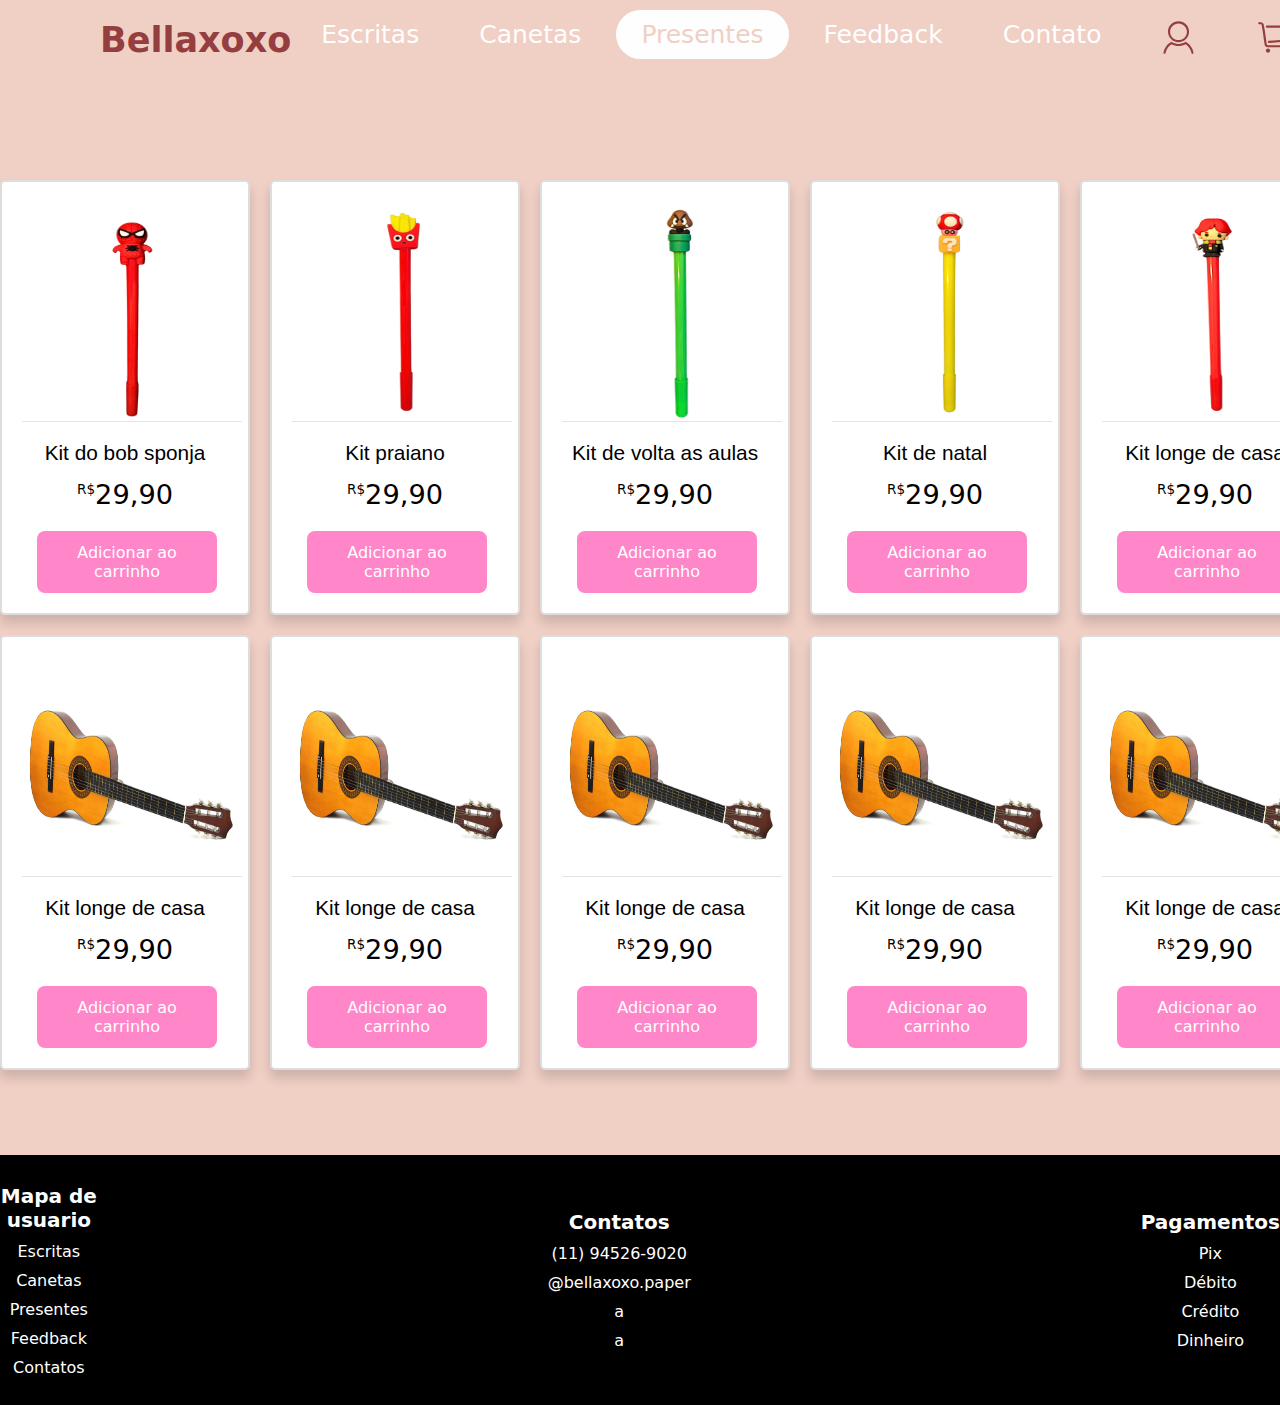
==== presentes.html @ 95631a99 "teste" ====
<!DOCTYPE html>
<html lang="pt-BR">
<head>
    <meta charset="UTF-8">
    <meta name="viewport" content="width=device-width, initial-scale=1.0">
    <title>Produtos</title>
    <link rel="stylesheet" href="presente.css">
</head>
<body>
    <header>
            
        <div class="logo" ><a href="index.html">Bellaxoxo</a></div>
        <div class='pens'>
            <div class='line'></div>
            <div class='line'></div>
            <div class='line'></div>
        </div>
        <nav class='nav_bar'>
            <ul>
                <li>
                    <a href="">Escritas</a>
                </li>
                <li>
                    <a href="">Canetas</a>
                </li>
                <li>
                    <a href="" class="active">Presentes</a>
                </li>
                <li>
                    <a href="">Feedback</a>
                </li>
                <li>
                    <a href="">Contato</a>
                </li>
                <li>
                    <a href=""><img class="perfil" src="image/user-126.svg" alt=""></a>
                </li>
                <li>
                    <a href=""><img class="cart" src="image/cart.svg" alt=""></a>
                </li>
            </ul>
    
        </nav>
    </header>

<main>
    <div class="product-container">
        <div class="product">
            <img class="product-image" src="image/canetas/caneta1.jpeg" alt="Produto 1">
            <h2>Kit do bob sponja</h2>
            <span class="tudo_preco"><span class="a-price-symbol">R$</span><span class="a-price-whole">29<span class="a-price-decimal">,</span></span><span class="a-price-fraction">90</span></span>
            <div class="add-to-cart">Adicionar ao carrinho</div>
        </div>

        <div class="product">
            <img src="image/canetas/caneta2.jpeg" alt="Produto 2">
            <h2>Kit praiano</h2>
            <span class="tudo_preco"><span class="a-price-symbol">R$</span><span class="a-price-whole">29<span class="a-price-decimal">,</span></span><span class="a-price-fraction">90</span></span>
            <div class="add-to-cart">Adicionar ao carrinho</div>
        </div>

        <div class="product">
            <div class="product-image">
            <img src="image/canetas/caneta3.jpeg" alt="Produto 3"></div>
            <h2>Kit de volta as aulas</h2>
            <span class="tudo_preco"><span class="a-price-symbol">R$</span><span class="a-price-whole">29<span class="a-price-decimal">,</span></span><span class="a-price-fraction">90</span></span>
            <div class="add-to-cart">Adicionar ao carrinho</div>
        </div>

        <div class="product">
            <img src="image/canetas/caneta4.jpeg" alt="Produto 4">
            <h2>Kit de natal</h2>
            <span class="tudo_preco"><span class="a-price-symbol">R$</span><span class="a-price-whole">29<span class="a-price-decimal">,</span></span><span class="a-price-fraction">90</span></span>
            <div class="add-to-cart">Adicionar ao carrinho</div>
        </div>

        <div class="product">
            <img src="image/canetas/caneta5.jpeg" alt="Produto 5">
            <h2>Kit longe de casa</h2>
            <span class="tudo_preco"><span class="a-price-symbol">R$</span><span class="a-price-whole">29<span class="a-price-decimal">,</span></span><span class="a-price-fraction">90</span></span>
            <div class="add-to-cart">Adicionar ao carrinho</div>
        </div>
        

        <!-- Adicione mais produtos conforme necessário -->

        <div class="product">
            <img src="image/guitarrinha.jpg" alt="Produto 5">
            <h2>Kit longe de casa</h2>
            <span class="tudo_preco"><span class="a-price-symbol">R$</span><span class="a-price-whole">29<span class="a-price-decimal">,</span></span><span class="a-price-fraction">90</span></span>
            <div class="add-to-cart">Adicionar ao carrinho</div>
        </div>
        
        <div class="product">
            <img src="image/guitarrinha.jpg" alt="Produto 5">
            <h2>Kit longe de casa</h2>
            <span class="tudo_preco"><span class="a-price-symbol">R$</span><span class="a-price-whole">29<span class="a-price-decimal">,</span></span><span class="a-price-fraction">90</span></span>
            <div class="add-to-cart">Adicionar ao carrinho</div>
        </div>

        <div class="product">
            <img src="image/guitarrinha.jpg" alt="Produto 5">
            <h2>Kit longe de casa</h2>
            <span class="tudo_preco"><span class="a-price-symbol">R$</span><span class="a-price-whole">29<span class="a-price-decimal">,</span></span><span class="a-price-fraction">90</span></span>
            <div class="add-to-cart">Adicionar ao carrinho</div>
        </div>

        <div class="product">
            <img src="image/guitarrinha.jpg" alt="Produto 5">
            <h2>Kit longe de casa</h2>
            <span class="tudo_preco"><span class="a-price-symbol">R$</span><span class="a-price-whole">29<span class="a-price-decimal">,</span></span><span class="a-price-fraction">90</span></span>
            <div class="add-to-cart">Adicionar ao carrinho</div>
        </div>

        <div class="product">
            <img src="image/guitarrinha.jpg" alt="Produto 5">
            <h2>Kit longe de casa</h2>
            <span class="tudo_preco"><span class="a-price-symbol">R$</span><span class="a-price-whole">29<span class="a-price-decimal">,</span></span><span class="a-price-fraction">90</span></span>
            <div class="add-to-cart">Adicionar ao carrinho</div>
        </div>
    </div>
</main>

    <footer>
        <ul>
            <h5>Mapa de usuario</h5>
            <li>Escritas</li>
            <li>Canetas</li>
            <li>Presentes</li>
            <li>Feedback</li>
            <li>Contatos</li>
        </ul>
        <ul class="lista2">
            <h5>Contatos</h5>
            <li>(11) 94526-9020</li>
            <li>@bellaxoxo.paper</li>
            <li>a</li>
            <li>a</li>
        </ul>
        <ul class="lista2">
            <h5>Pagamentos</h5>
            <li>Pix</li>
            <li>Débito</li>
            <li>Crédito</li>
            <li>Dinheiro</li>
        </ul>
    </footer>

</body>
</html>
---- presente.css ----
* {
    margin: 0;
    padding: 0;
    list-style: none;
    text-decoration: none;
    box-sizing: border-box;
    font-family: Inter, system-ui, Avenir, Helvetica, Arial, sans-serif;
}

body {

    background-color: #F0CFC5;
}

@font-face {
    src: url("https://www.axis-praxis.org/fonts/webfonts/MetaVariableDemo-Set.woff2")
      format("woff2");
    font-family: "Meta";
    font-style: normal;
    font-weight: normal;
  }

header {
    text-align: center;
    margin-bottom: 20px;
}

main{
    position: relative;
    top: 40px;
    height: 1055px;
}

.perfil{
    height: 35px;
}

.cart{
    height: 35px;
}

header{
    width: 100%;
    height: 80px;
    background-color: #F0CFC5;
    display: flex;
    align-items: center;
    justify-content: space-between;
    padding: 0 100px;
}

.logo a{
    font-size: 35px;
    font-weight: bold;
    color: #943E3F;
    
}

.pens{
    display: none;
}

.nav_bar ul{
    display: flex;
}

.nav_bar ul li a {
    display: block;
    color: #fefefe;
    font-size: 25px;
    padding: 10px 25px;
    border-radius: 50px;
    transition: 0.2s;
    margin: 0 5px;
    
}
.nav_bar ul li a:hover{
    color: #F0CFC5;
    background-color: #fefefe;
}

.nav_bar ul li a.active{
    color: #F0CFC5;
    background-color: #fefefe;
}



.product-container {
    padding-top: 40px;
    display: grid;
    grid-template-columns: repeat(5, 1fr); /* 5 colunas */
    gap: 20px; /* Mais espaçamento entre os produtos */
    justify-items: center;
    max-width: 1350px; /* Aumentando a largura máxima */
    margin: 0 auto;
}

.product {
    background-color: white;
    border: 2px solid #ddd;
    border-radius: 5px;
    padding: 20px;
    width: 250px; /* Produtos maiores para mais destaque */
    text-align: center;
    box-shadow: 0 8px 12px rgba(0, 0, 0, 0.15); /* Sombra mais intensa para destaque */
    transition: transform 0.3s ease; /* Animação ao passar o mouse */
}

.product:hover {
    transform: scale(1.05);
}

.product img {
    width: 220px;
    height: 220px;
    margin-bottom: 15px;
    border-bottom: #e4e4e4 0.1px solid;
}

.product h2 {
    font-size: 1.3em;
    font-weight: 300;
    color: #000000;
    margin-bottom: 10px;
    font-family: 'Trebuchet MS', 'Lucida Sans Unicode', 'Lucida Grande', 'Lucida Sans', Arial, sans-serif;
}
.product h2:hover{
    color: #FF97B7;
}


.a-price-symbol{
    position: relative;
    top: -10px;
    font-size: .5em;
}
.tudo_preco {
    position: relative;
    top: 4px;
    font-size: 1.7em;
    font-weight: bold;
    color: #000000;
    margin: 10px 0;
    font-weight: 500;
}

.add-to-cart {
    background-color: #FF86C8; 
    color: white;
    padding: 12px;
    border-radius: 8px;
    cursor: pointer;
    font-size: 1em;
    margin-top: 25px;
    margin-left: 15px;
    width: 180px;
    transition: background-color 0.3s ease, transform 0.2s ease;
}

.add-to-cart:hover {
    background-color: #FE5FA0;
    transform: translateY(-2px); /* Efeito de "elevação" ao passar o mouse */
}



footer{
    display: flex;
    flex-direction: row;
    justify-content: center;
    align-items: center;
    gap: 450px;
    height: 250px;
    background-color: black;
    color: white;
    width: 100%;
}
footer h5{
    font-size: 20px;
    text-align: center;
}
footer ul li{
    padding-top: 10px;
    text-align: center;
}
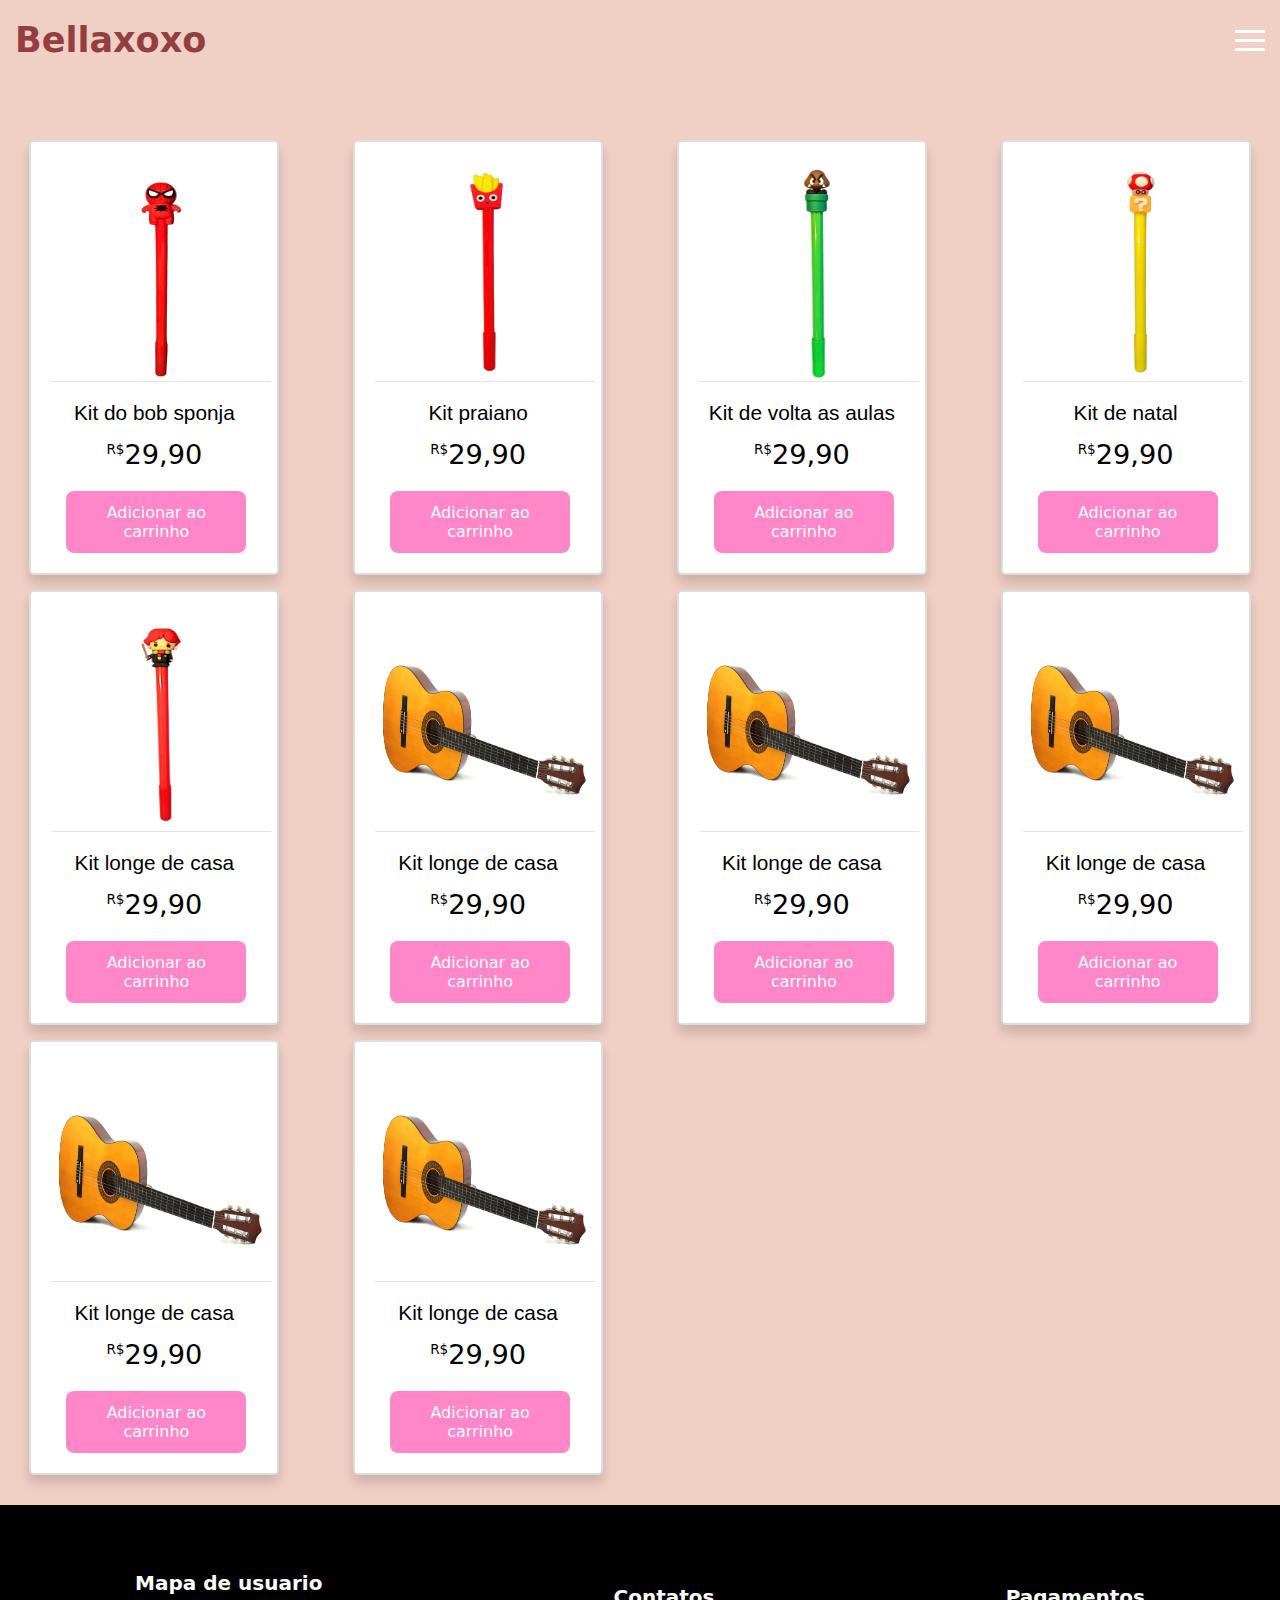
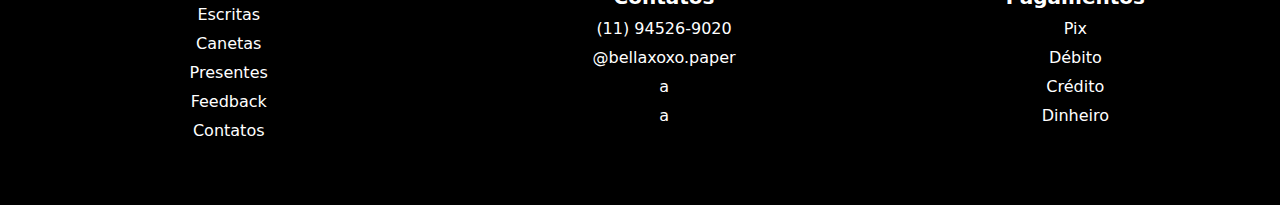
==== commit a324be67: "ajuste" ====
--- a/presentes.html
+++ b/presentes.html
@@ -146,5 +146,13 @@
         </ul>
     </footer>
 
+    <script>
+        pens = document.querySelector(".pens");
+        pens.onclick = function(){
+            navBar = document.querySelector(".nav_bar")
+            navBar.classList.toggle("active")
+        }
+    </script>
+    
 </body>
 </html>
--- a/presente.css
+++ b/presente.css
@@ -26,9 +26,8 @@
 }
 
 main{
-    position: relative;
-    top: 40px;
-    height: 1055px;
+    height: auto;
+    flex-grow: 1;
 }
 
 .perfil{
@@ -89,11 +88,9 @@
 .product-container {
     padding-top: 40px;
     display: grid;
-    grid-template-columns: repeat(5, 1fr); /* 5 colunas */
-    gap: 20px; /* Mais espaçamento entre os produtos */
+    grid-template-columns: repeat(5, 1fr); 
+    gap: 20px; 
     justify-items: center;
-    max-width: 1350px; /* Aumentando a largura máxima */
-    margin: 0 auto;
 }
 
 .product {
@@ -101,10 +98,10 @@
     border: 2px solid #ddd;
     border-radius: 5px;
     padding: 20px;
-    width: 250px; /* Produtos maiores para mais destaque */
+    width: 250px;
     text-align: center;
-    box-shadow: 0 8px 12px rgba(0, 0, 0, 0.15); /* Sombra mais intensa para destaque */
-    transition: transform 0.3s ease; /* Animação ao passar o mouse */
+    box-shadow: 0 8px 12px rgba(0, 0, 0, 0.15); 
+    transition: transform 0.3s ease;
 }
 
 .product:hover {
@@ -124,6 +121,7 @@
     color: #000000;
     margin-bottom: 10px;
     font-family: 'Trebuchet MS', 'Lucida Sans Unicode', 'Lucida Grande', 'Lucida Sans', Arial, sans-serif;
+    cursor: default;
 }
 .product h2:hover{
     color: #FF97B7;
@@ -134,6 +132,7 @@
     position: relative;
     top: -10px;
     font-size: .5em;
+    cursor: default;
 }
 .tudo_preco {
     position: relative;
@@ -143,6 +142,7 @@
     color: #000000;
     margin: 10px 0;
     font-weight: 500;
+    cursor: default;
 }
 
 .add-to-cart {
@@ -160,7 +160,7 @@
 
 .add-to-cart:hover {
     background-color: #FE5FA0;
-    transform: translateY(-2px); /* Efeito de "elevação" ao passar o mouse */
+    transform: translateY(-2px); 
 }
 
 
@@ -168,19 +168,174 @@
 footer{
     display: flex;
     flex-direction: row;
-    justify-content: center;
+    justify-content: space-around;
     align-items: center;
-    gap: 450px;
-    height: 250px;
+    height: 300px;
     background-color: black;
     color: white;
-    width: 100%;
+    margin-top: 30px;
 }
 footer h5{
     font-size: 20px;
     text-align: center;
+    cursor: default;
 }
 footer ul li{
     padding-top: 10px;
     text-align: center;
+    cursor: default;
+}
+
+
+@media only screen and (max-width: 1320px){
+    header{
+        padding: 0 15px;
+    }
+    .pens{
+        display: block;
+        cursor: pointer;
+    }
+    .pens .line{
+        width: 30px;
+        height: 3px;
+        background-color: #fefefe;
+        margin: 6px 0;
+    }
+    .nav_bar{
+        height: 0;
+        position: absolute;
+        top: 80px;
+        left: 0;
+        right: 0;
+        width: 100vw;
+        background: #F0CFC5;
+        transition: 0.2s;
+        overflow: hidden;
+    }
+    .nav_bar.active{
+        height: 500px;
+    }
+    .nav_bar ul{
+        display: block;
+        width: fit-content;
+        margin: 80px auto 0 auto;
+        text-align: center;
+        transition: 0.5s;
+        opacity: 0;
+    }
+    .nav_bar.active ul{
+        opacity: 1;
+    }
+    .nav_bar ul li a {
+        margin-bottom: 5px;
+    }
+  .product-container{
+    grid-template-columns: repeat(4, 1fr);
+        gap: 15px;
+  }
+}
+
+@media only screen and (max-width: 1100px){
+    .product-container {
+        grid-template-columns: repeat(3, 1fr);
+        gap: 15px;
+    }
+      .pens{
+        display: block;
+        cursor: pointer;
+    }
+    .pens .line{
+        width: 30px;
+        height: 3px;
+        background-color: #fefefe;
+        margin: 6px 0;
+    }
+    .nav_bar{
+        height: 0;
+        position: absolute;
+        top: 80px;
+        left: 0;
+        right: 0;
+        width: 100vw;
+        background: #F0CFC5;
+        transition: 0.2s;
+        overflow: hidden;
+    }
+    .nav_bar.active{
+        height: 500px;
+    }
+    .nav_bar ul{
+        display: block;
+        width: fit-content;
+        margin: 80px auto 0 auto;
+        text-align: center;
+        transition: 0.5s;
+        opacity: 0;
+    }
+    .nav_bar.active ul{
+        opacity: 1;
+    }
+    .nav_bar ul li a {
+        margin-bottom: 5px;
+    }
+
+}
+
+@media only screen and (max-width: 900px){
+    .product-container {
+        grid-template-columns: repeat(2, 1fr);
+        gap: 15px;
+    }
+
+    .pens{
+        display: block;
+        cursor: pointer;
+    }
+    .pens .line{
+        width: 30px;
+        height: 3px;
+        background-color: #fefefe;
+        margin: 6px 0;
+    }
+    .nav_bar{
+        height: 0;
+        position: absolute;
+        top: 80px;
+        left: 0;
+        right: 0;
+        width: 100vw;
+        background: #F0CFC5;
+        transition: 0.2s;
+        overflow: hidden;
+    }
+    .nav_bar.active{
+        height: 500px;
+    }
+    .nav_bar ul{
+        display: block;
+        width: fit-content;
+        margin: 80px auto 0 auto;
+        text-align: center;
+        transition: 0.5s;
+        opacity: 0;
+    }
+    .nav_bar.active ul{
+        opacity: 1;
+    }
+    .nav_bar ul li a {
+        margin-bottom: 5px;
+    }
+    .product{
+        width: 185px;
+    }
+    .add-to-cart{
+        font-size: 0.8em;
+        width: 150px;
+        margin-left: -3px;
+    }
+    .product img{
+        width: 150px;
+    }
+
+
 }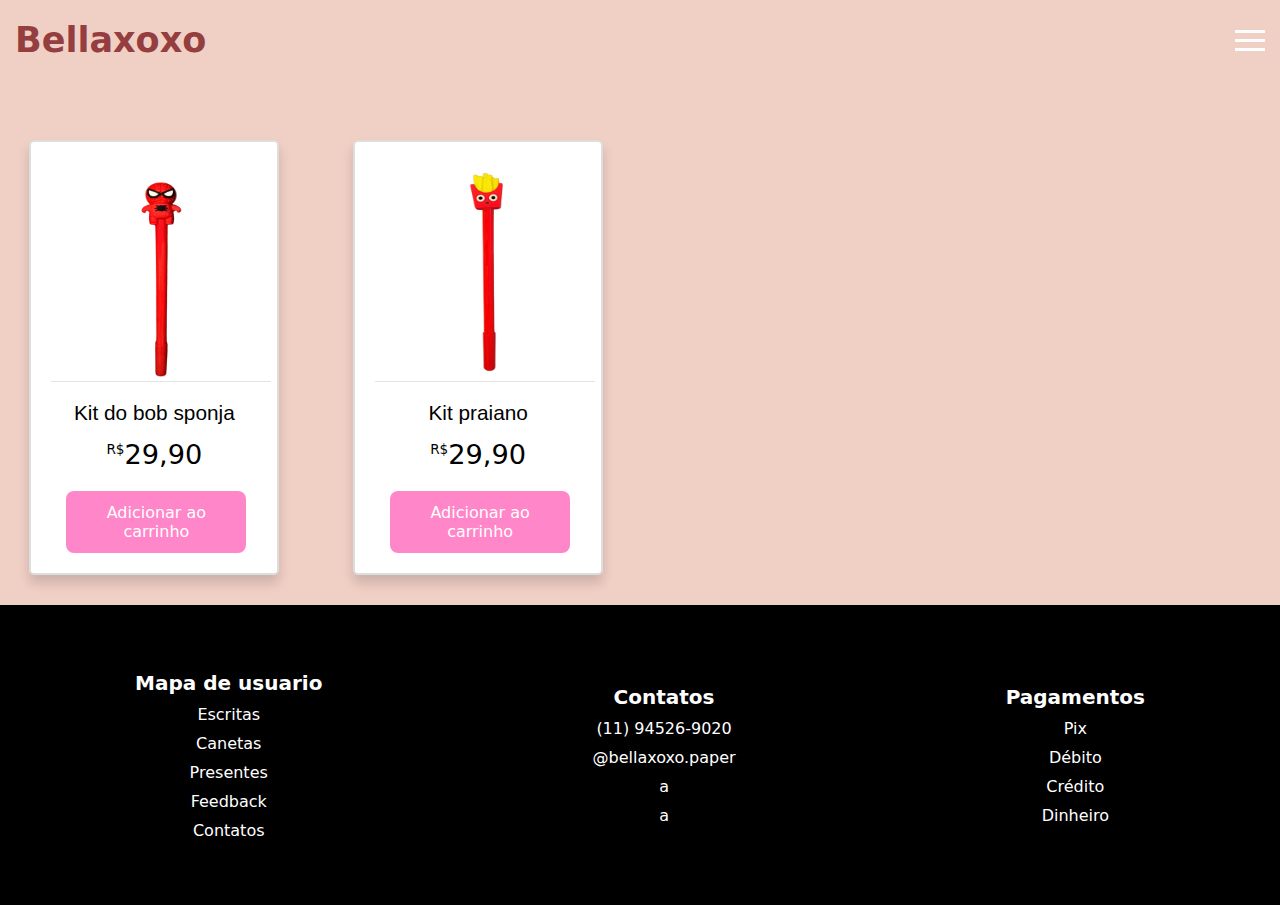
==== commit ac163b0f: "shop" ====
--- a/presentes.html
+++ b/presentes.html
@@ -5,6 +5,7 @@
     <meta name="viewport" content="width=device-width, initial-scale=1.0">
     <title>Produtos</title>
     <link rel="stylesheet" href="presente.css">
+    <script src="presente.js"></script>
 </head>
 <body>
     <header>
@@ -36,90 +37,33 @@
                     <a href=""><img class="perfil" src="image/user-126.svg" alt=""></a>
                 </li>
                 <li>
-                    <a href=""><img class="cart" src="image/cart.svg" alt=""></a>
+                    <a href="shop.html"><img class="cart" src="image/cart.svg" alt=""></a>
                 </li>
             </ul>
     
         </nav>
     </header>
 
-<main>
-    <div class="product-container">
-        <div class="product">
-            <img class="product-image" src="image/canetas/caneta1.jpeg" alt="Produto 1">
-            <h2>Kit do bob sponja</h2>
-            <span class="tudo_preco"><span class="a-price-symbol">R$</span><span class="a-price-whole">29<span class="a-price-decimal">,</span></span><span class="a-price-fraction">90</span></span>
-            <div class="add-to-cart">Adicionar ao carrinho</div>
+    <main>
+        <div class="product-container">
+            <div class="product" data-id="1">
+                <img class="product-image" src="image/canetas/caneta1.jpeg" alt="Produto 1">
+                <h2>Kit do bob sponja</h2>
+                <span class="tudo_preco"><span class="a-price-symbol">R$</span><span class="a-price-whole">29<span class="a-price-decimal">,</span></span><span class="a-price-fraction">90</span></span>
+                <div class="add-to-cart">Adicionar ao carrinho</div>
+            </div>
+    
+            <div class="product" data-id="2">
+                <img src="image/canetas/caneta2.jpeg" alt="Produto 2">
+                <h2>Kit praiano</h2>
+                <span class="tudo_preco"><span class="a-price-symbol">R$</span><span class="a-price-whole">29<span class="a-price-decimal">,</span></span><span class="a-price-fraction">90</span></span>
+                <div class="add-to-cart">Adicionar ao carrinho</div>
+            </div>
+    
+            <!-- Outras opções de produtos -->
         </div>
-
-        <div class="product">
-            <img src="image/canetas/caneta2.jpeg" alt="Produto 2">
-            <h2>Kit praiano</h2>
-            <span class="tudo_preco"><span class="a-price-symbol">R$</span><span class="a-price-whole">29<span class="a-price-decimal">,</span></span><span class="a-price-fraction">90</span></span>
-            <div class="add-to-cart">Adicionar ao carrinho</div>
-        </div>
-
-        <div class="product">
-            <div class="product-image">
-            <img src="image/canetas/caneta3.jpeg" alt="Produto 3"></div>
-            <h2>Kit de volta as aulas</h2>
-            <span class="tudo_preco"><span class="a-price-symbol">R$</span><span class="a-price-whole">29<span class="a-price-decimal">,</span></span><span class="a-price-fraction">90</span></span>
-            <div class="add-to-cart">Adicionar ao carrinho</div>
-        </div>
-
-        <div class="product">
-            <img src="image/canetas/caneta4.jpeg" alt="Produto 4">
-            <h2>Kit de natal</h2>
-            <span class="tudo_preco"><span class="a-price-symbol">R$</span><span class="a-price-whole">29<span class="a-price-decimal">,</span></span><span class="a-price-fraction">90</span></span>
-            <div class="add-to-cart">Adicionar ao carrinho</div>
-        </div>
-
-        <div class="product">
-            <img src="image/canetas/caneta5.jpeg" alt="Produto 5">
-            <h2>Kit longe de casa</h2>
-            <span class="tudo_preco"><span class="a-price-symbol">R$</span><span class="a-price-whole">29<span class="a-price-decimal">,</span></span><span class="a-price-fraction">90</span></span>
-            <div class="add-to-cart">Adicionar ao carrinho</div>
-        </div>
-        
-
-        <!-- Adicione mais produtos conforme necessário -->
-
-        <div class="product">
-            <img src="image/guitarrinha.jpg" alt="Produto 5">
-            <h2>Kit longe de casa</h2>
-            <span class="tudo_preco"><span class="a-price-symbol">R$</span><span class="a-price-whole">29<span class="a-price-decimal">,</span></span><span class="a-price-fraction">90</span></span>
-            <div class="add-to-cart">Adicionar ao carrinho</div>
-        </div>
-        
-        <div class="product">
-            <img src="image/guitarrinha.jpg" alt="Produto 5">
-            <h2>Kit longe de casa</h2>
-            <span class="tudo_preco"><span class="a-price-symbol">R$</span><span class="a-price-whole">29<span class="a-price-decimal">,</span></span><span class="a-price-fraction">90</span></span>
-            <div class="add-to-cart">Adicionar ao carrinho</div>
-        </div>
-
-        <div class="product">
-            <img src="image/guitarrinha.jpg" alt="Produto 5">
-            <h2>Kit longe de casa</h2>
-            <span class="tudo_preco"><span class="a-price-symbol">R$</span><span class="a-price-whole">29<span class="a-price-decimal">,</span></span><span class="a-price-fraction">90</span></span>
-            <div class="add-to-cart">Adicionar ao carrinho</div>
-        </div>
-
-        <div class="product">
-            <img src="image/guitarrinha.jpg" alt="Produto 5">
-            <h2>Kit longe de casa</h2>
-            <span class="tudo_preco"><span class="a-price-symbol">R$</span><span class="a-price-whole">29<span class="a-price-decimal">,</span></span><span class="a-price-fraction">90</span></span>
-            <div class="add-to-cart">Adicionar ao carrinho</div>
-        </div>
-
-        <div class="product">
-            <img src="image/guitarrinha.jpg" alt="Produto 5">
-            <h2>Kit longe de casa</h2>
-            <span class="tudo_preco"><span class="a-price-symbol">R$</span><span class="a-price-whole">29<span class="a-price-decimal">,</span></span><span class="a-price-fraction">90</span></span>
-            <div class="add-to-cart">Adicionar ao carrinho</div>
-        </div>
-    </div>
-</main>
+    </main>
+    
 
     <footer>
         <ul>
@@ -147,12 +91,47 @@
     </footer>
 
     <script>
-        pens = document.querySelector(".pens");
+
+    pens = document.querySelector(".pens");
         pens.onclick = function(){
             navBar = document.querySelector(".nav_bar")
             navBar.classList.toggle("active")
         }
+
+        document.addEventListener("DOMContentLoaded", function () {
+            // Função para adicionar o produto ao carrinho
+            const addToCartButtons = document.querySelectorAll('.add-to-cart');
+            addToCartButtons.forEach(button => {
+                button.addEventListener('click', function () {
+                    const productElement = this.closest('.product');
+                    const productId = productElement.getAttribute('data-id');
+                    const productName = productElement.querySelector('h2').textContent;
+                    const productPrice = parseFloat(productElement.querySelector('.a-price-whole').textContent.replace(',', '.') + '.' + productElement.querySelector('.a-price-fraction').textContent);
+                    const productImage = productElement.querySelector('.product-image').src;
+
+                    // Recupera o carrinho do localStorage
+                    let cart = JSON.parse(localStorage.getItem('cart')) || [];
+
+                    // Verifica se o produto já existe no carrinho
+                    const existingItem = cart.find(item => item.id === productId);
+                    if (existingItem) {
+                        existingItem.quantity++;
+                    } else {
+                        cart.push({
+                            id: productId,
+                            name: productName,
+                            price: productPrice,
+                            image: productImage,
+                            quantity: 1
+                        });
+                    }
+
+                    // Armazena novamente o carrinho no localStorage
+                    localStorage.setItem('cart', JSON.stringify(cart));
+                });
+            });
+        });
     </script>
-    
+
 </body>
 </html>
--- a/presente.css
+++ b/presente.css
@@ -133,6 +133,7 @@
     top: -10px;
     font-size: .5em;
     cursor: default;
+    z-index: 0;
 }
 .tudo_preco {
     position: relative;
@@ -143,6 +144,7 @@
     margin: 10px 0;
     font-weight: 500;
     cursor: default;
+    z-index: 0;
 }
 
 .add-to-cart {
@@ -263,6 +265,7 @@
     }
     .nav_bar.active{
         height: 500px;
+        z-index: 1;
     }
     .nav_bar ul{
         display: block;
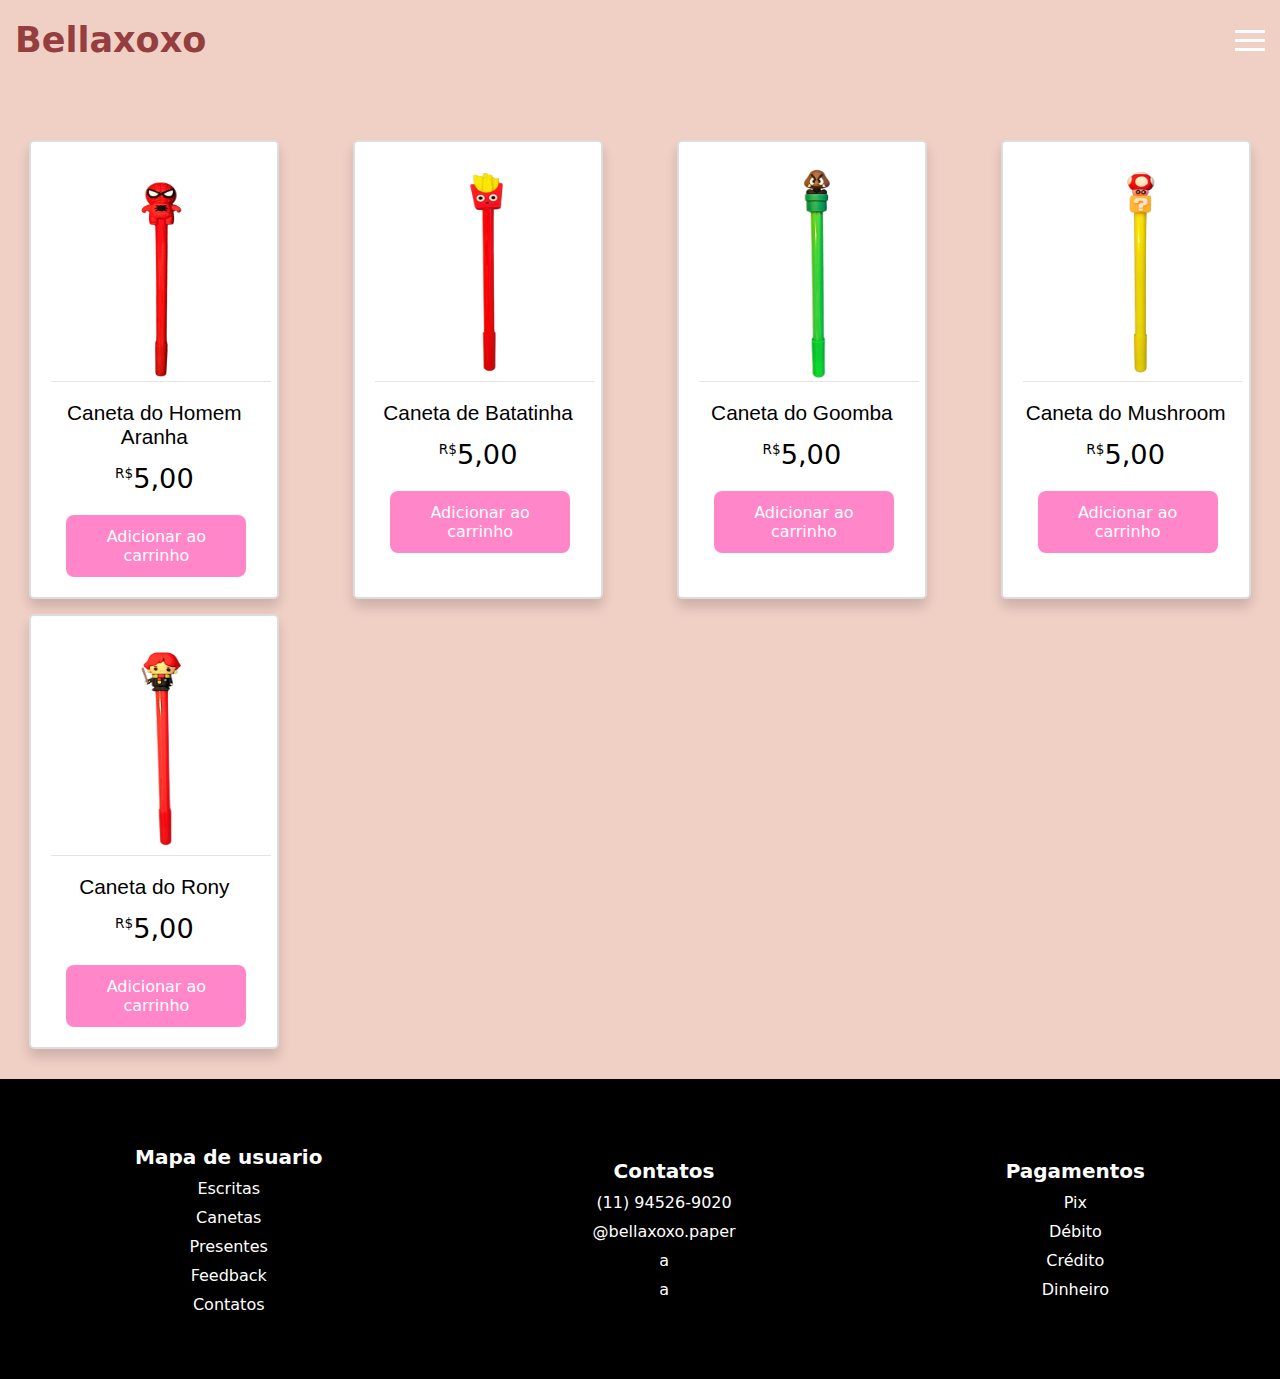
==== commit fc556f77: "Atualização" ====
--- a/presentes.html
+++ b/presentes.html
@@ -48,19 +48,41 @@
         <div class="product-container">
             <div class="product" data-id="1">
                 <img class="product-image" src="image/canetas/caneta1.jpeg" alt="Produto 1">
-                <h2>Kit do bob sponja</h2>
-                <span class="tudo_preco"><span class="a-price-symbol">R$</span><span class="a-price-whole">29<span class="a-price-decimal">,</span></span><span class="a-price-fraction">90</span></span>
+                <h2>Caneta do Homem Aranha</h2>
+                <span class="tudo_preco"><span class="a-price-symbol">R$</span><span class="a-price-whole">5<span class="a-price-decimal">,</span></span><span class="a-price-fraction">00</span></span>
                 <div class="add-to-cart">Adicionar ao carrinho</div>
             </div>
     
             <div class="product" data-id="2">
-                <img src="image/canetas/caneta2.jpeg" alt="Produto 2">
-                <h2>Kit praiano</h2>
-                <span class="tudo_preco"><span class="a-price-symbol">R$</span><span class="a-price-whole">29<span class="a-price-decimal">,</span></span><span class="a-price-fraction">90</span></span>
+                <img class="product-image" src="image/canetas/caneta2.jpeg" alt="Produto 2">
+                <h2>Caneta de Batatinha</h2>
+                <span class="tudo_preco"><span class="a-price-symbol">R$</span><span class="a-price-whole">5<span class="a-price-decimal">,</span></span><span class="a-price-fraction">00</span></span>
                 <div class="add-to-cart">Adicionar ao carrinho</div>
             </div>
     
             <!-- Outras opções de produtos -->
+
+            <div class="product" data-id="3">
+                <img class="product-image" src="image/canetas/caneta3.jpeg" alt="Produto 3">
+                <h2>Caneta do Goomba</h2>
+                <span class="tudo_preco"><span class="a-price-symbol">R$</span><span class="a-price-whole">5<span class="a-price-decimal">,</span></span><span class="a-price-fraction">00</span></span>
+                <div class="add-to-cart">Adicionar ao carrinho</div>
+            </div>
+
+            <div class="product" data-id="4">
+                <img class="product-image" src="image/canetas/caneta4.jpeg" alt="Produto 4">
+                <h2>Caneta do Mushroom</h2>
+                <span class="tudo_preco"><span class="a-price-symbol">R$</span><span class="a-price-whole">5<span class="a-price-decimal">,</span></span><span class="a-price-fraction">00</span></span>
+                <div class="add-to-cart">Adicionar ao carrinho</div>
+            </div>
+
+            <div class="product" data-id="5">
+                <img class="product-image" src="image/canetas/caneta5.jpeg" alt="Produto 5">
+                <h2>Caneta do Rony</h2>
+                <span class="tudo_preco"><span class="a-price-symbol">R$</span><span class="a-price-whole">5<span class="a-price-decimal">,</span></span><span class="a-price-fraction">00</span></span>
+                <div class="add-to-cart">Adicionar ao carrinho</div>
+            </div>
+
         </div>
     </main>
     
